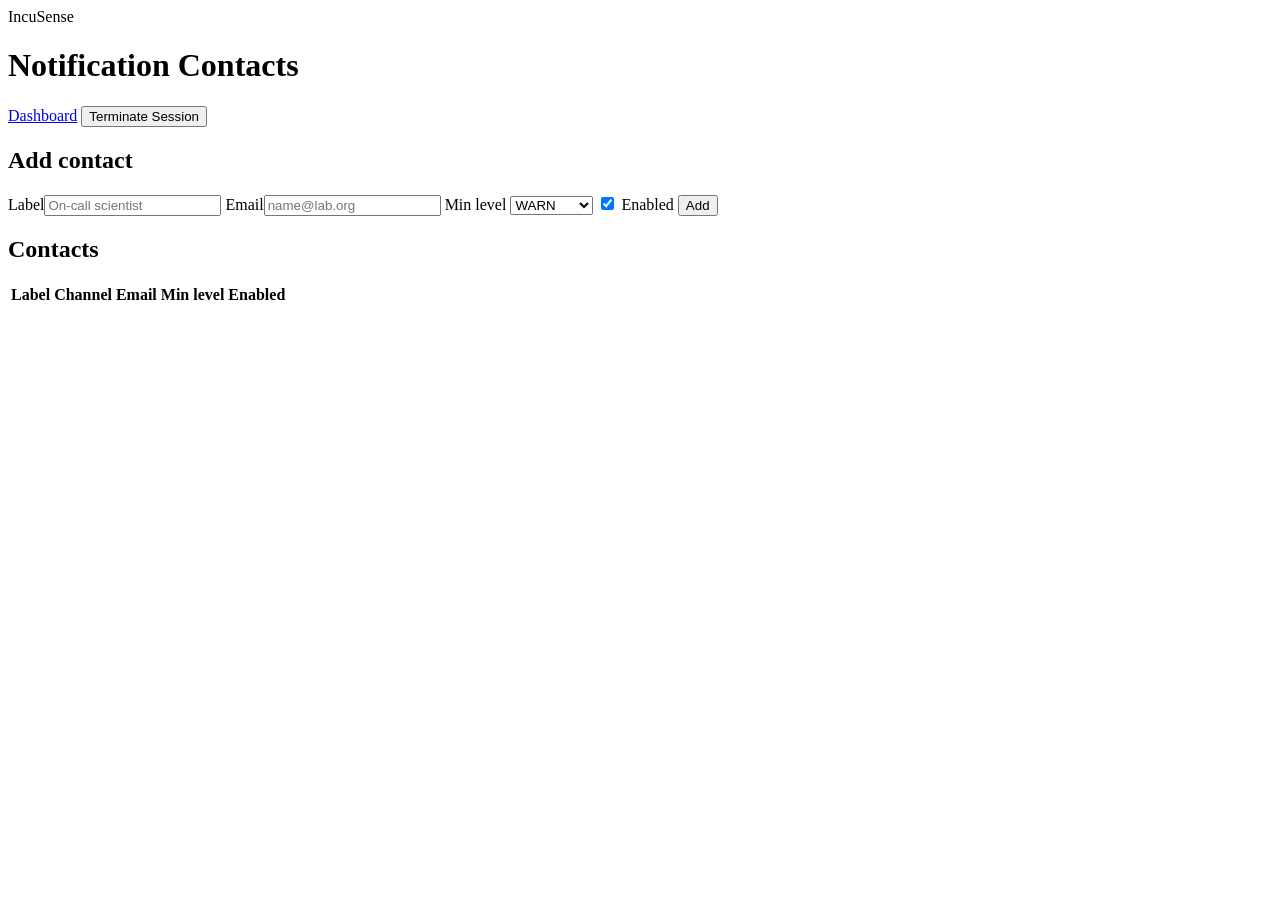
==== IncuSense/frontend/contacts.html @ c545de7c "firmware simula comunicazione con piattaforma IncuSense" ====
<!doctype html>
<html lang="en">
<head>
    <meta charset="utf-8">
    <meta name="viewport" content="width=device-width, initial-scale=1">
    <title>IncuSense Notification Contacts</title>
    <link rel="stylesheet" href="/css/style.css">
</head>
<body>
    <header class="topbar">
        <div>
            <span class="eyebrow">IncuSense</span>
            <h1>Notification Contacts</h1>
        </div>
        <div class="topbar-actions">
            <a href="/dashboard.html" class="ghost-button" role="button">Dashboard</a>
            <button id="logout-button" class="ghost-button" type="button">Terminate Session</button>
        </div>
    </header>

    <main class="dashboard">
        <section class="panel">
            <div class="panel-header"><h2>Add contact</h2></div>
            <form id="contact-form" class="inline-form">
                <label>Label<input name="label" required placeholder="On-call scientist"></label>
                <label>Email<input name="target" type="email" required placeholder="name@lab.org"></label>
                <label>Min level
                    <select name="minLevel">
                        <option value="INFO">INFO</option>
                        <option value="WARN" selected>WARN</option>
                        <option value="CRITICAL">CRITICAL</option>
                    </select>
                </label>
                <label class="checkbox-inline"><input type="checkbox" name="enabled" checked> Enabled</label>
                <button type="submit">Add</button>
                <output id="contact-error" class="error-message"></output>
            </form>
        </section>

        <section class="panel wide">
            <div class="panel-header"><h2>Contacts</h2></div>
            <div class="table-wrap">
                <table>
                    <thead>
                        <tr><th>Label</th><th>Channel</th><th>Email</th><th>Min level</th><th>Enabled</th><th></th></tr>
                    </thead>
                    <tbody id="contacts-body"></tbody>
                </table>
            </div>
        </section>
    </main>

    <script src="/js/api.js"></script>
    <script>
        IncuSenseApi.requireAuth();
        document.getElementById('logout-button').addEventListener('click', () => IncuSenseApi.logout());
        const body = document.getElementById('contacts-body');
        const errorOut = document.getElementById('contact-error');

        async function refresh() {
            const contacts = await IncuSenseApi.notificationContacts();
            body.innerHTML = contacts.map((c) => `
                <tr>
                    <td>${escapeHtml(c.label)}</td>
                    <td>${c.channel}</td>
                    <td>${escapeHtml(c.target)}</td>
                    <td>${c.minLevel}</td>
                    <td>${c.enabled ? 'Yes' : 'No'}</td>
                    <td><button type="button" class="ghost-button danger" data-id="${c.id}">Delete</button></td>
                </tr>`).join('') || '<tr><td colspan="6">No contacts yet.</td></tr>';
            body.querySelectorAll('button[data-id]').forEach((btn) => {
                btn.addEventListener('click', async () => {
                    if (!confirm('Delete this contact? This cannot be undone.')) return;
                    await IncuSenseApi.deleteContact(btn.getAttribute('data-id'));
                    refresh();
                });
            });
        }

        function escapeHtml(s) {
            return String(s).replace(/[&<>"']/g, (c) => ({ '&':'&amp;','<':'&lt;','>':'&gt;','"':'&quot;',"'":'&#39;' }[c]));
        }

        document.getElementById('contact-form').addEventListener('submit', async (e) => {
            e.preventDefault();
            errorOut.textContent = '';
            const f = new FormData(e.currentTarget);
            try {
                await IncuSenseApi.createContact({
                    label: f.get('label'),
                    channel: 'EMAIL',
                    target: f.get('target'),
                    minLevel: f.get('minLevel'),
                    enabled: f.get('enabled') === 'on'
                });
                e.currentTarget.reset();
                refresh();
            } catch (err) {
                errorOut.textContent = err.message;
            }
        });

        refresh();
    </script>
</body>
</html>
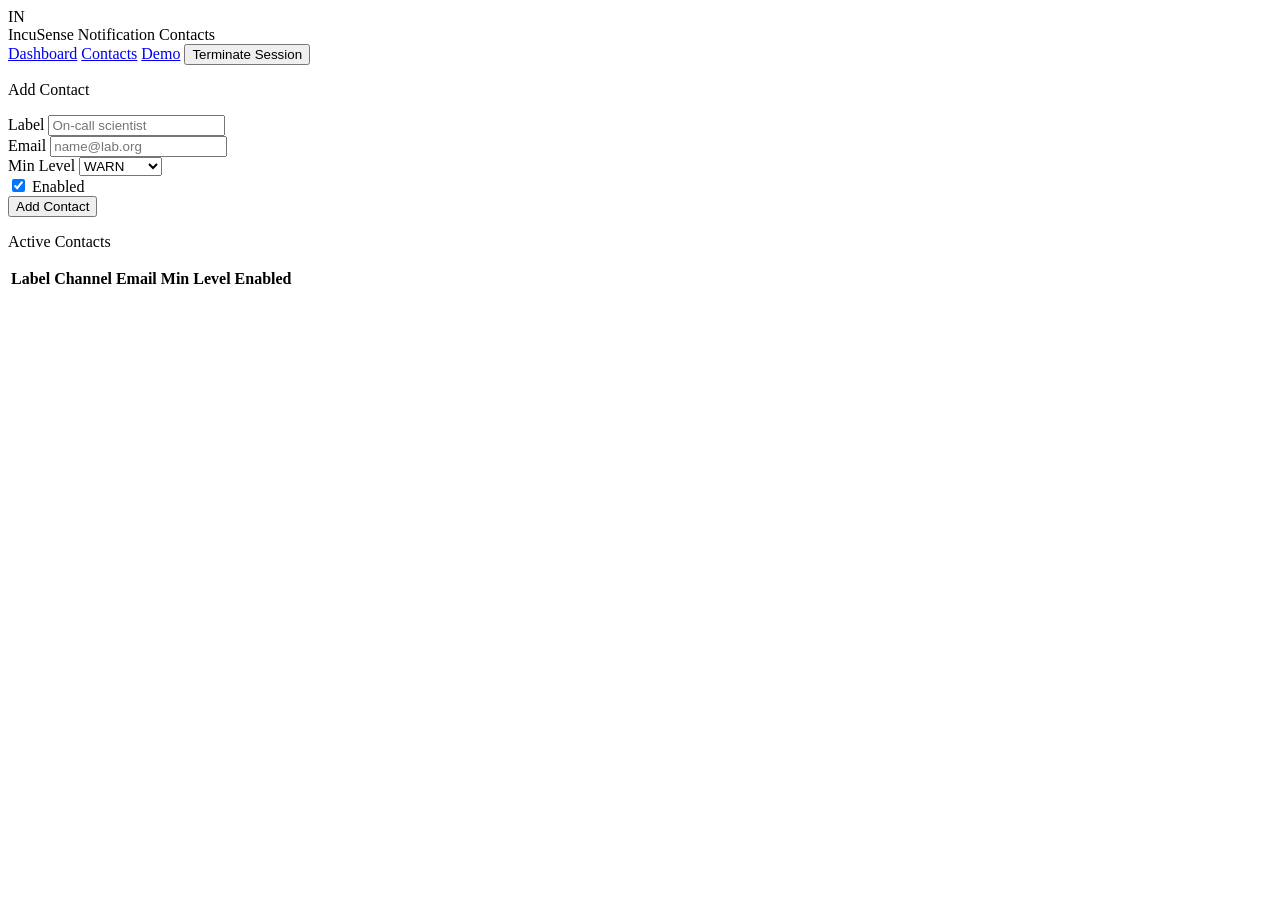
==== commit 513a4b36: "added auto-calibration functionality + calibration curves" ====
--- a/IncuSense/frontend/contacts.html
+++ b/IncuSense/frontend/contacts.html
@@ -1,106 +1,147 @@
 <!doctype html>
 <html lang="en">
 <head>
-    <meta charset="utf-8">
-    <meta name="viewport" content="width=device-width, initial-scale=1">
-    <title>IncuSense Notification Contacts</title>
-    <link rel="stylesheet" href="/css/style.css">
+  <meta charset="utf-8">
+  <meta name="viewport" content="width=device-width, initial-scale=1">
+  <title>IncuSense — Notification Contacts</title>
+  <link rel="preconnect" href="https://fonts.googleapis.com">
+  <link rel="preconnect" href="https://fonts.gstatic.com" crossorigin>
+  <link href="https://fonts.googleapis.com/css2?family=Orbitron:wght@400;600;800;900&family=Inter:wght@300;400;500;600&family=JetBrains+Mono:wght@400;500&display=swap" rel="stylesheet">
+  <link rel="stylesheet" href="/css/style.css">
 </head>
 <body>
-    <header class="topbar">
-        <div>
-            <span class="eyebrow">IncuSense</span>
-            <h1>Notification Contacts</h1>
+  <div class="bg-grid"></div>
+  <div class="bg-glow"></div>
+
+  <header class="topbar">
+    <div class="brand">
+      <div class="brand-mark">IN</div>
+      <div class="brand-info">
+        <span class="brand-name">IncuSense</span>
+        <span class="brand-sub">Notification Contacts</span>
+      </div>
+    </div>
+    <div class="topbar-right">
+      <a href="/dashboard.html" class="ghost-btn">Dashboard</a>
+      <a href="/contacts.html" class="ghost-btn active">Contacts</a>
+      <a href="/demo.html" class="ghost-btn">Demo</a>
+      <button id="logout-button" class="ghost-btn" type="button">Terminate Session</button>
+    </div>
+  </header>
+
+  <main class="dashboard" style="position:relative;z-index:1;">
+
+    <!-- Add contact form -->
+    <section class="glass-panel panel fade-in">
+      <div class="panel-header">
+        <p class="panel-title">Add Contact</p>
+      </div>
+      <form id="contact-form" class="inline-form">
+        <div class="field">
+          <label class="field-label">Label</label>
+          <input name="label" required placeholder="On-call scientist">
         </div>
-        <div class="topbar-actions">
-            <a href="/dashboard.html" class="ghost-button" role="button">Dashboard</a>
-            <button id="logout-button" class="ghost-button" type="button">Terminate Session</button>
+        <div class="field">
+          <label class="field-label">Email</label>
+          <input name="target" type="email" required placeholder="name@lab.org">
         </div>
-    </header>
+        <div class="field">
+          <label class="field-label">Min Level</label>
+          <select name="minLevel">
+            <option value="INFO">INFO</option>
+            <option value="WARN" selected>WARN</option>
+            <option value="CRITICAL">CRITICAL</option>
+          </select>
+        </div>
+        <div class="checkbox-wrap">
+          <input type="checkbox" name="enabled" id="enabled-check" checked>
+          <label for="enabled-check">Enabled</label>
+        </div>
+        <button type="submit" class="btn-add">Add Contact</button>
+        <span id="contact-error" class="form-error"></span>
+      </form>
+    </section>
 
-    <main class="dashboard">
-        <section class="panel">
-            <div class="panel-header"><h2>Add contact</h2></div>
-            <form id="contact-form" class="inline-form">
-                <label>Label<input name="label" required placeholder="On-call scientist"></label>
-                <label>Email<input name="target" type="email" required placeholder="name@lab.org"></label>
-                <label>Min level
-                    <select name="minLevel">
-                        <option value="INFO">INFO</option>
-                        <option value="WARN" selected>WARN</option>
-                        <option value="CRITICAL">CRITICAL</option>
-                    </select>
-                </label>
-                <label class="checkbox-inline"><input type="checkbox" name="enabled" checked> Enabled</label>
-                <button type="submit">Add</button>
-                <output id="contact-error" class="error-message"></output>
-            </form>
-        </section>
+    <!-- Contacts table -->
+    <section class="glass-panel panel fade-in">
+      <div class="panel-header">
+        <p class="panel-title">Active Contacts</p>
+      </div>
+      <div class="table-wrap">
+        <table>
+          <thead>
+            <tr>
+              <th>Label</th>
+              <th>Channel</th>
+              <th>Email</th>
+              <th>Min Level</th>
+              <th>Enabled</th>
+              <th></th>
+            </tr>
+          </thead>
+          <tbody id="contacts-body"></tbody>
+        </table>
+      </div>
+    </section>
 
-        <section class="panel wide">
-            <div class="panel-header"><h2>Contacts</h2></div>
-            <div class="table-wrap">
-                <table>
-                    <thead>
-                        <tr><th>Label</th><th>Channel</th><th>Email</th><th>Min level</th><th>Enabled</th><th></th></tr>
-                    </thead>
-                    <tbody id="contacts-body"></tbody>
-                </table>
-            </div>
-        </section>
-    </main>
+  </main>
 
-    <script src="/js/api.js"></script>
-    <script>
-        IncuSenseApi.requireAuth();
-        document.getElementById('logout-button').addEventListener('click', () => IncuSenseApi.logout());
-        const body = document.getElementById('contacts-body');
-        const errorOut = document.getElementById('contact-error');
+  <script src="/js/api.js"></script>
+  <script>
+    IncuSenseApi.requireAuth();
+    document.getElementById('logout-button').addEventListener('click', () => IncuSenseApi.logout());
 
-        async function refresh() {
-            const contacts = await IncuSenseApi.notificationContacts();
-            body.innerHTML = contacts.map((c) => `
-                <tr>
-                    <td>${escapeHtml(c.label)}</td>
-                    <td>${c.channel}</td>
-                    <td>${escapeHtml(c.target)}</td>
-                    <td>${c.minLevel}</td>
-                    <td>${c.enabled ? 'Yes' : 'No'}</td>
-                    <td><button type="button" class="ghost-button danger" data-id="${c.id}">Delete</button></td>
-                </tr>`).join('') || '<tr><td colspan="6">No contacts yet.</td></tr>';
-            body.querySelectorAll('button[data-id]').forEach((btn) => {
-                btn.addEventListener('click', async () => {
-                    if (!confirm('Delete this contact? This cannot be undone.')) return;
-                    await IncuSenseApi.deleteContact(btn.getAttribute('data-id'));
-                    refresh();
-                });
-            });
-        }
+    const tbody   = document.getElementById('contacts-body');
+    const errSpan = document.getElementById('contact-error');
 
-        function escapeHtml(s) {
-            return String(s).replace(/[&<>"']/g, (c) => ({ '&':'&amp;','<':'&lt;','>':'&gt;','"':'&quot;',"'":'&#39;' }[c]));
-        }
+    function escapeHtml(s) {
+      return String(s).replace(/[&<>"']/g, c =>
+        ({ '&': '&amp;', '<': '&lt;', '>': '&gt;', '"': '&quot;', "'": '&#39;' }[c]));
+    }
 
-        document.getElementById('contact-form').addEventListener('submit', async (e) => {
-            e.preventDefault();
-            errorOut.textContent = '';
-            const f = new FormData(e.currentTarget);
-            try {
-                await IncuSenseApi.createContact({
-                    label: f.get('label'),
-                    channel: 'EMAIL',
-                    target: f.get('target'),
-                    minLevel: f.get('minLevel'),
-                    enabled: f.get('enabled') === 'on'
-                });
-                e.currentTarget.reset();
-                refresh();
-            } catch (err) {
-                errorOut.textContent = err.message;
-            }
+    async function refresh() {
+      const contacts = await IncuSenseApi.notificationContacts();
+      tbody.innerHTML = contacts.length
+        ? contacts.map(c => `
+            <tr>
+              <td>${escapeHtml(c.label)}</td>
+              <td>${escapeHtml(c.channel)}</td>
+              <td>${escapeHtml(c.target)}</td>
+              <td>${c.minLevel}</td>
+              <td>${c.enabled ? 'Yes' : 'No'}</td>
+              <td><button class="btn-del" data-id="${c.id}">Delete</button></td>
+            </tr>`).join('')
+        : '<tr><td colspan="6" style="color:var(--text-muted);text-align:center;padding:24px">No contacts configured.</td></tr>';
+
+      tbody.querySelectorAll('.btn-del').forEach(btn => {
+        btn.addEventListener('click', async () => {
+          if (!confirm('Delete this contact? This cannot be undone.')) return;
+          await IncuSenseApi.deleteContact(btn.dataset.id);
+          refresh();
         });
+      });
+    }
 
+    document.getElementById('contact-form').addEventListener('submit', async e => {
+      e.preventDefault();
+      errSpan.textContent = '';
+      const f = new FormData(e.currentTarget);
+      try {
+        await IncuSenseApi.createContact({
+          label:    f.get('label'),
+          channel:  'EMAIL',
+          target:   f.get('target'),
+          minLevel: f.get('minLevel'),
+          enabled:  f.get('enabled') === 'on'
+        });
+        e.currentTarget.reset();
         refresh();
-    </script>
+      } catch (err) {
+        errSpan.textContent = err.message;
+      }
+    });
+
+    refresh();
+  </script>
 </body>
 </html>
